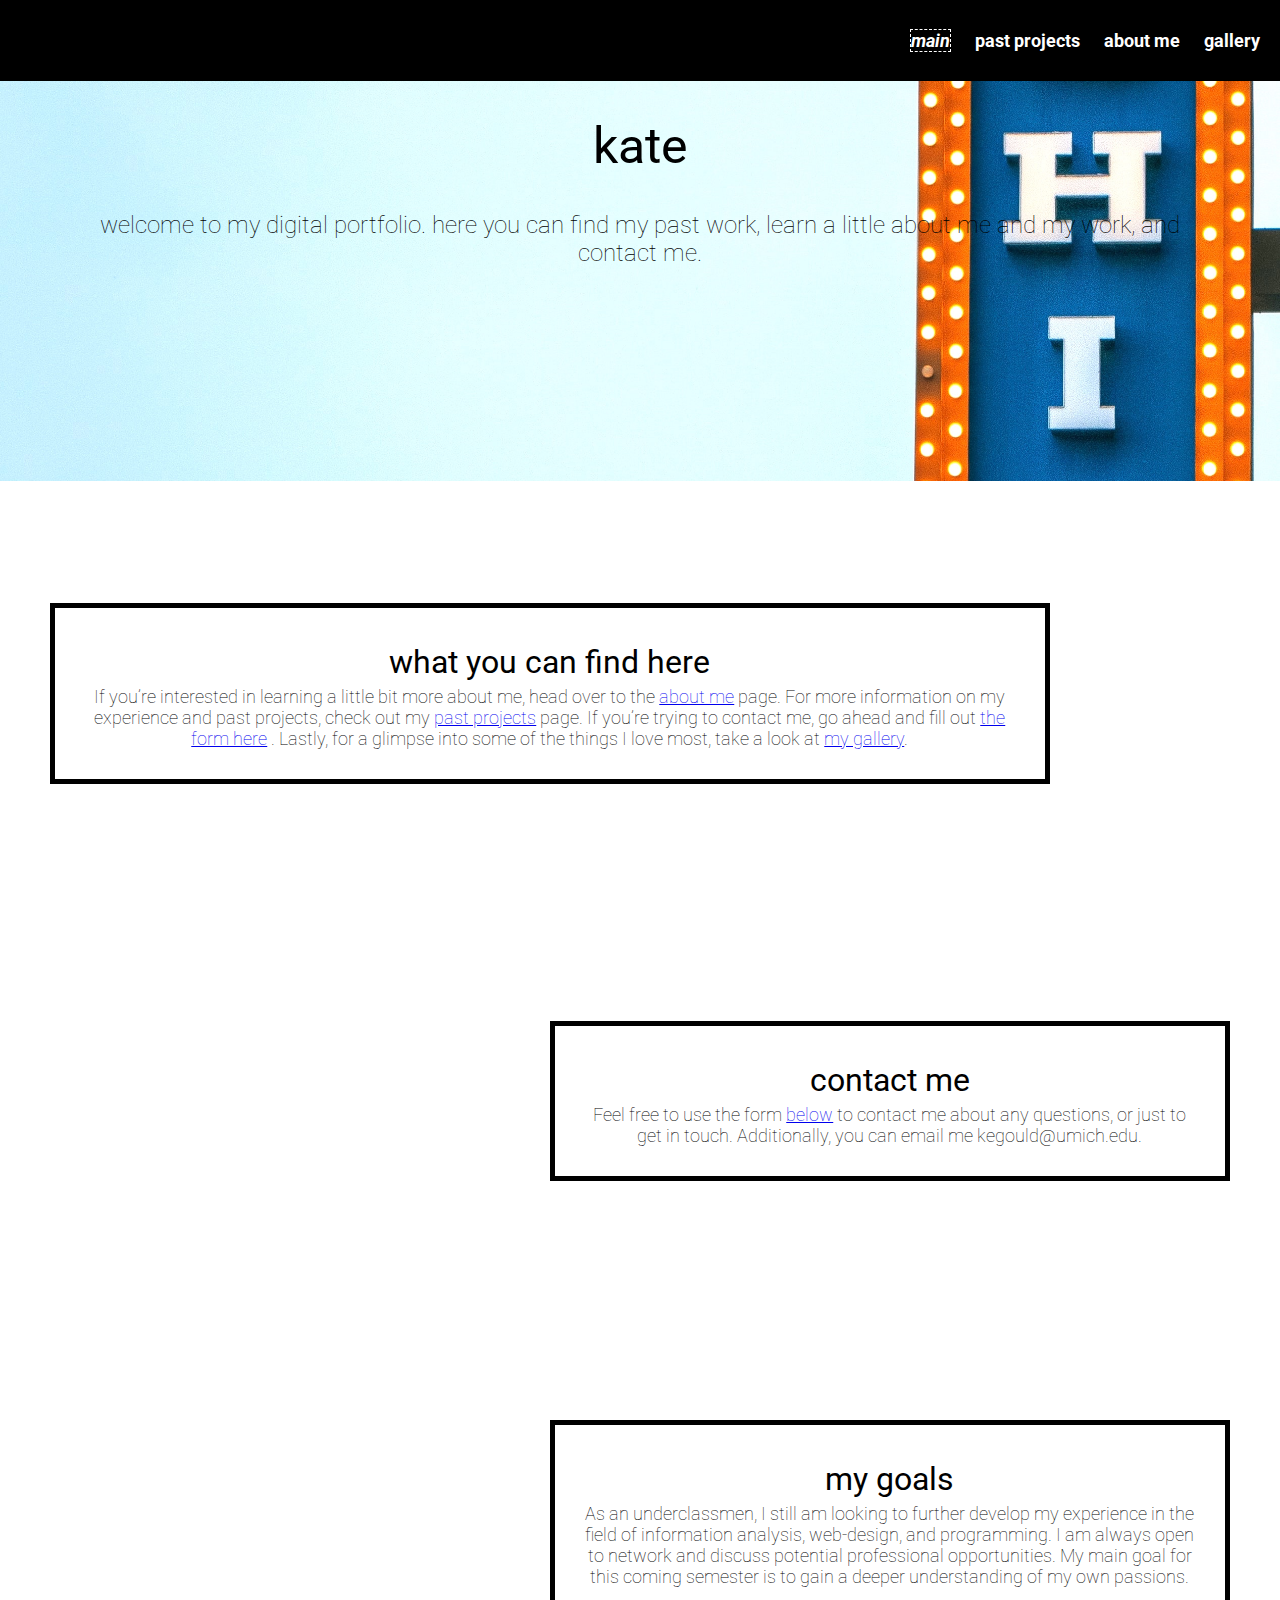
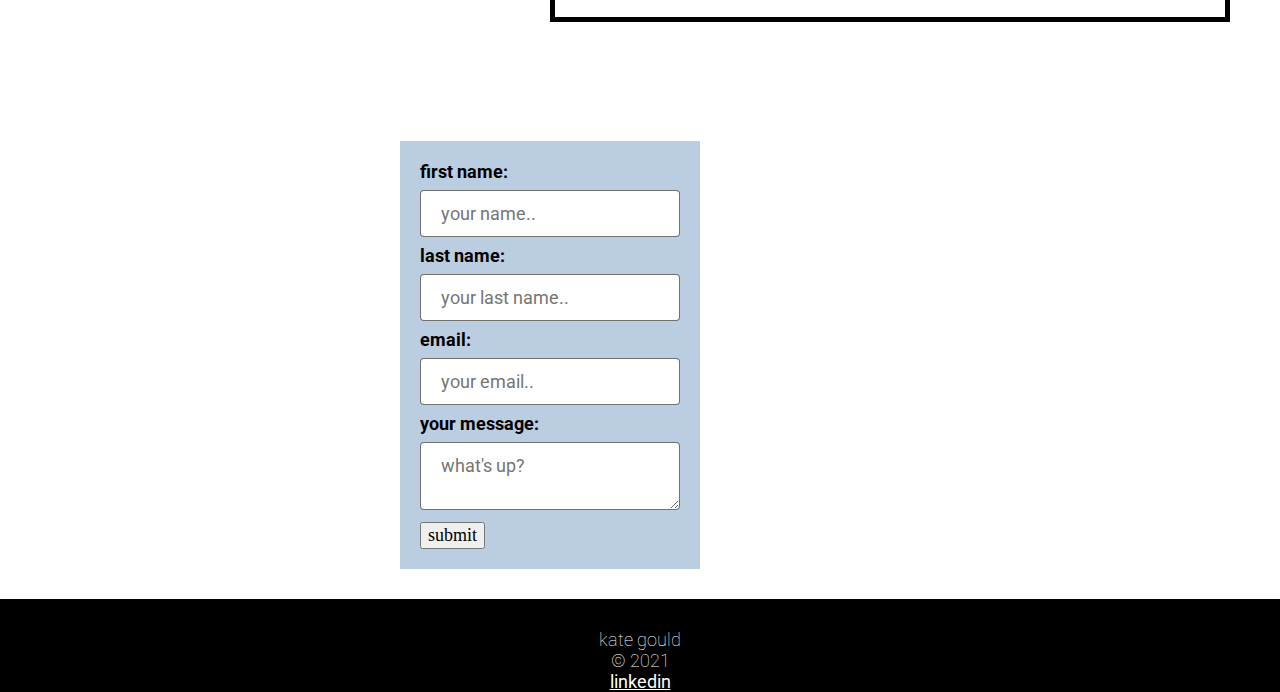
==== index.html @ f61a2356 "Add files via upload" ====
<!DOCTYPE html>
<html lang="en">
  <head>
    <meta charset="utf-8">
    <meta name="viewport" content="width=device-width, initial-scale=1.0">
    <link rel="stylesheet" type="text/css" href="css/html5reset.css">
    <link rel="stylesheet" type="text/css" href="css/style.css">
    <link rel="preconnect" href="https://fonts.gstatic.com">
    <link href="https://fonts.googleapis.com/css2?family=Roboto:wght@100;500&display=swap" rel="stylesheet">
    <title>Main page</title>
  </head>
  
  <body>
    <div class="skip"><a href="#main">skip to main content</a></div>
    <nav>
        <ul>
          <li><a href="index.html" class="current">main</a></li>
          <li><a href="projects.html">past projects</a></li>
          <li><a href="personal.html">about me</a></li>
          <li><a href="gallery.html">gallery</a></li>
         
        </ul>
      </nav>
    
      
    <header id="main" class="one">
      <h1><mark>kate</mark></h1>
      <p><mark>welcome to my digital portfolio. here you can find my past work, learn a little about me and my work, and contact me.</mark></p>
    </header>
   
  <main class="container">
    
    <div class="method text">
      <a id="method"></a>
      <h2>what you can find here</h2>
      <p>If you’re interested in learning a little bit more about me, head over to the <a href="personal.html">about me</a> page. For more information on my experience and past projects, check out my <a href="projects.html">past projects</a> page. If you’re trying to contact me, go ahead and fill out <a href="#form">the form here</a> . Lastly, for a glimpse into some of the things I love most, take a look at <a href="gallery.html">my gallery</a>.
      </p>
    </div>

    <div class="about text">
      <a id="about"></a>
      <h2>contact me</h2>
      <p  >Feel free to use the form <a href="#form">below</a> to contact me about any questions, or just to get in touch. Additionally, you can email me kegould@umich.edu.</p>
      
    </div>

    <div class="client text">
      <a id="client"></a>
      <h2>my goals</h2>
      <p>As an underclassmen, I still am looking to further develop my experience in the field of information analysis, web-design, and programming. I am always open to network and discuss potential professional opportunities. My main goal for this coming semester is to gain a deeper understanding of my own passions.
      </p>
    </div>

  <div class="form" id="form">
    <form action="https://formspree.io/f/xdopqpyg" method="POST">
      <label for="fname">first name:</label>
      <input type="text" id="fname" name="firstname" placeholder="your name..">

      <label for="lname">last name:</label>
      <input type="text" id="lname" name="lastname" placeholder="your last name..">
    
      <label for="email">email:</label>
      <input type="text" id="email" name="email" placeholder="your email..">
      
      <label for="note">your message:</label>
      <textarea id="note" name="note" placeholder="what's up?"></textarea>

      <button type="submit">submit</button>
    
    </form>

  </div>

  </main>
  <footer>
    <p>kate gould <br/>
      &copy; 2021</p>
      <a class="footer" href ="https://www.linkedin.com/in/kate-gould-599818201/" target="_blank">linkedin</a><br>
  </footer>
</html>
---- css/style.css ----
body{
  background-color: white;
  font-size: 18px;
  margin: 0;
  padding: 0;
  font-family: 'Roboto', sans-serif;
  font-weight:lighter;
}
p{
  font-weight:lighter;
}

h1{
  font-size: 50px;
  line-height: 1;
  padding: 40px 0;
  text-align: center;
  color:black;
  font-family: 'Roboto', sans-serif;
  font-weight:500;
}

h2{
  font-size: 32px;
  line-height: 1.5;
}

nav li{
  display:block;
  padding-right:20px;
  text-align:center;

}

nav{
  /*background-color: #c2d1e5;;*/
  /*background-color:#bde2f5;*/
  background-color: black;
  padding: 25px 0; 
  text-align: left;
}

footer{
  background-color: black;
  color: white;
  padding-top: 30px;
  margin-top:30px;
  text-align: center;
}
a.footer{
  color:white;
}

header p{
  color: black;
  text-transform:bold;
  font-size: 24px;
  padding: 0 100px;
  text-align: center;
 
 /* background-color: white;*/
  background-clip:content-box;
  
}
mark{
  /*background-color:white;*/
  font-weight:lighter;
}
h1 mark{
  font-weight:normal;
}

header p text{
  border:50px black solid;
}

nav a{
  text-decoration:none;
  color: white;
  font-weight: bold;

}
a:hover, a:focus{
  text-decoration:underline;
}


.skip a{
  background: white;
  left: 0;
  padding: 7px;
  -webkit-transition: top 1s ease-out;
  transition: top 1s ease-out;
  z-index: 1;
  position:absolute;
  top:-50px;
  

}
.skip a:focus{
  top:10px;

}
a:focus{
  border-top-style:dashed;
  border-bottom-style:dashed;
  border-top-width:2px;
  border-bottom-width:2px;
}
.container{
  display:grid;
  grid-template-columns: 1fr 3fr 3fr 1fr;
  grid-template-rows: auto auto auto auto;
  row-gap:20px;

}
a.current:link, a.current:visited{
  color:white;
  font-style:italic;
  border:1px dashed white;

}

.containerproject{
  display:grid;
  grid-template-columns: 1fr 3fr 3fr 1fr;
  grid-template-rows: auto auto auto auto auto auto auto auto;
  row-gap:20px;

}
.kglogo{
  grid-row:1/span 1;
  grid-column:2/span 2;
  border:5px solid black;
  display:block;
  padding:0;
}
.fintechimg{
  grid-row:3/span 1;
  grid-column:2/span 2;
  border:5px solid black;
  display:block;
  padding:0;
  
}
.f15img{
  grid-row:5/span 1;
  grid-column: 2/ span 2;
  border:5px solid black;
  display:block;
  padding:0;

}
.umsiimg{
  grid-row:7/span 1;
  grid-column: 2/span 2;
  border:5px solid black;
  display:block;
  padding:0;
}
header.one{
  background-attachment: fixed; /* Parallax effect */     
  background-position: center;  /* Parallax effect */
  background-repeat: no-repeat; /* Parallax effect */
  background-size: cover;       /* Parallax effect */
  color: white;
  height: 400px;                /* Parallax effect */
    
  margin-bottom:25px;
  background-color:white;
  background-image:url(../img/umich.jpg)
 

}

.about, .method, .client, .contacts{

  grid-column:2/span 2;
}

.about-image, .method-image, .client-image, .contact-image{

  grid-column:1/ -1;
  max-height:650px;
  overflow:hidden;
}

.kgsitedesign, .about-image{
   grid-row:2/ span 1;
   grid-column:2/span 2;

}

.mft, .method-image{
   grid-row:4/ span 1;
   grid-column:2/span 2;
}

.f15txt, .client-image{
    grid-row:6/ span 1;
    grid-column:2/span 2;
}

.riseuptxt, .contact-image{

    grid-row:8/ span 1;
    grid-column:2/span 2;
}

.text{
  background-color: rgba(255, 255, 255, .8);
  border: 5px solid black;
  padding: 30px;
  text-align:center;
  align-self:center;
  margin-top:0px;

}
.responsive {
    width: 100%;
  }
  /* GALLERY MOBILE CSS*/
.gallery-images {
    display: flex; 
    flex-direction: row;
    flex-wrap: wrap;
    margin: 20px;
    justify-content: center;
    align-content:center;
}
.gallery-images img{
    object-fit: cover;
    width: 100%;
    padding: 0 1px; 
    background-color: rgb(214, 214, 214);
    box-shadow: 0 4px 8px 0 rgba(0, 0, 0, 0.2), 0 6px 20px 0 rgba(0, 0, 0, 0.19);
}

/* GALLERY MOBILE CSS END*/
.about-me{
  text-align:center;
  padding-bottom:40px;
  padding-left:40px;
  padding-right:40px;
}
.about-txt{
  padding-top:20px;
}
.about-p{
  text-align:left;
  margin-top:0px;
  margin-left:10px;
  margin-right:10px;
  color:rgba(94, 94, 93, 0.877);
  margin-bottom:50px;
}
.about-header{
  margin-top:15px;
  margin-left:10px;
  text-align:center;
  padding:1em;
  font-size: 32px;
  line-height: 1.5;
}
.about-img{
  margin-top:15px;
  border:2px solid rgba(94, 94, 93, 0.877);
}
.contact-p{
  text-align:center;
  margin-top:0px;
  color:rgba(94, 94, 93, 0.877);
  margin-bottom:50px;
  margin-right:20px;
  margin-left:20px;
}
.form{
  grid-row:1/span 1;
  grid-column:3/span 2;
  padding:20px;
  background-color:#bbcde1;
}
label{
  font-weight:bold;
}
input[type=text], input[type=email], textarea{
  width: 100%;
  font-family: 'Roboto', sans-serif;
  padding: 12px 20px;
  margin: 8px 0;
  display: inline-block;
  border: 1px solid rgba(94, 94, 93, 0.877);;
  border-radius: 4px;
  box-sizing: border-box;
}
button{
  font-family:'Times New Roman', Times, serif;
  font-size:large;
}
.form{
  grid-column:2/span 2;
  grid-row:4/span 1;

}

figcaption{
  font-family:'roboto',sans-serif;
  font-weight:lighter;
}
@media all and (min-width: 880px){

  .form{
    margin-left:350px;
    margin-right:350px;
  }

  .about-me{
    display:grid;
    grid-template-columns: 0.5fr 1fr 1fr 0.5fr;
    grid-template-rows:.8fr .3fr;
    column-gap:100px;
  }

  img.about-img{
    width:80%;
    display:block;
    padding:0px;
    margin:0px;
    grid-column:3/span 1;
    grid-row:1/span 1;
    
  }
  img{
     width:100%;
  }
    
  nav{
    padding: 30px 0px;
    vertical-align:middle;
    text-align:right;
  }
  nav li{
    display:inline;
    padding-right:20px;
    text-align:center;
  
  }
  header{
    margin-bottom:0px;
  }

  .container{
    display:grid;
    grid-template-columns:50px auto 500px auto 50px;
    grid-template-rows:375px 400px 400px;
    margin-bottom:20px;
  }
  .containerproject{
    display:grid;
    grid-template-columns:50px auto 500px auto 50px;
    grid-template-rows:375px 400px 400px;
    margin-bottom:20px;
  }

  .about, .client{
    grid-column:3/span 2;
  }
  .method-image, .contact-image{
    grid-column:4/span 1;
    width:200px;
    margin-left:auto;
    margin-right:auto;
    margin-top:20%;
    /* border: 5px solid black;*/
  }
  header{
    height:10em;
  }

  .about-image, .client-image, .method, .contacts{
    grid-column:2/ span 2;
  }
  div.about:hover,div.method:hover,div.client:hover,div.contacts:hover{
    background-color:#bbcde1;
  }

  /* GALLERY DESKTOP CSS*/
  .gallery {
    display: flex; 
    flex-wrap: wrap; 
    flex-direction: row; 
    padding: 0 4px;
    margin: 15px;
    justify-content: center;
    align-content:center;
}
    
  .gallery-images{
      display: grid;
      grid-template: repeat(3, 300px) / repeat(3, 300px);
      
  }
  figcaption{
      overflow: auto;
  }

  .myfriends figure img{
      border: none;
      margin: 0px;
      padding: 0px;
      height: 300px;
      width: 300px;
      position: absolute;
  }

  .myfriends figure figcaption{
      background: rgba(250, 235, 215,.5);
      height: 300px;
      width: 300px;
      text-align: center;
      margin: auto;
      color: black;
      visibility: hidden;
      opacity: 0;
      position: relative;
      transition: opacity .2s, visibility .2s;
  }

  .myfriends figure:hover figcaption{
      visibility: visible;
      opacity: 1;
  }

  .k8justateex figure img{
      border: none;
      margin: 0px;
      padding: 0px;
      height: 300px;
      width: 300px;
      position: absolute;
  }

  .k8justateex figure figcaption{
      background: rgba(250, 235, 215,.5);
      height: 300px;
      width: 300px;
      text-align: center;
      margin: auto;
      color: black;
      visibility: hidden;
      opacity: 0;
      position: relative;
      transition: opacity .2s, visibility .2s;
  }

  .k8justateex figure:hover figcaption{
      visibility: visible;
      opacity: 1;
  }

  .parents figure img{
      border: none;
      margin: 0px;
      padding: 0px;
      height: 300px;
      width: 300px;
      position: absolute;
  }

  .parents figure figcaption{
      background: rgba(250, 235, 215,.5);
      height: 300px;
      width: 300px;
      text-align: center;
      margin: auto;
      color: black;
      visibility: hidden;
      opacity: 0;
      position: relative;
      transition: opacity .2s, visibility .2s;
  }

  .parents figure:hover figcaption{
      visibility: visible;
      opacity: 1;
  }

  .possumkingdom figure img{
      border: none;
      margin: 0px;
      padding: 0px;
      height: 300px;
      width: 300px;
      position: absolute;
  }

  .possumkingdom figure figcaption{
      background: rgba(250, 235, 215,.5);
      height: 300px;
      width: 300px;
      text-align: center;
      margin: auto;
      color: black;
      visibility: hidden;
      opacity: 0;
      position: relative;
      transition: opacity .2s, visibility .2s;
  }

  .possumkingdom figure:hover figcaption{
      visibility: visible;
      opacity: 1;
  }

  .roommate figure img{
      border: none;
      margin: 0px;
      padding: 0px;
      height: 300px;
      width: 300px;
      position: absolute;
  }

  .roommate figure figcaption{
      background: rgba(250, 235, 215,.5);
      height: 300px;
      width: 300px;
      text-align: center;
      margin: auto;
      color: black;
      visibility: hidden;
      opacity: 0;
      position: relative;
      transition: opacity .2s, visibility .2s;
  }

  .roommate figure:hover figcaption{
      visibility: visible;
      opacity: 1;
  }

  .campus figure img{
      border: none;
      margin: 0px;
      padding: 0px;
      height: 300px;
      width: 300px;
      position: absolute;
  }

  .campus figure figcaption{
      background: rgba(250, 235, 215,.5);
      height: 300px;
      width: 300px;
      text-align: center;
      margin: auto;
      color: black;
      visibility: hidden;
      opacity: 0;
      position: relative;
      transition: opacity .2s, visibility .2s;
  }

  .campus figure:hover figcaption{
      visibility: visible;
      opacity: 1;
  }

  .dogs figure img{
      border: none;
      margin: 0px;
      padding: 0px;
      height: 300px;
      width: 300px;
      position: absolute;
  }

  .dogs figure figcaption{
      background: rgba(250, 235, 215,.5);
      height: 300px;
      width: 300px;
      text-align: center;
      margin: auto;
      color: black;
      visibility: hidden;
      opacity: 0;
      position: relative;
      transition: opacity .2s, visibility .2s;
  }
  .dogs figure:hover figcaption{
      visibility: visible;
      opacity: 1;
  }

  .fishing figure img{
      border: none;
      margin: 0px;
      padding: 0px;
      height: 300px;
      width: 300px;
      position: absolute;
  }
  .fishing figure figcaption{
      background: rgba(250, 235, 215,.5);
      height: 300px;
      width: 300px;
      text-align: center;
      margin: auto;
      color: black;
      visibility: hidden;
      opacity: 0;
      position: relative;
      transition: opacity .2s, visibility .2s;
  }
  .fishing figure:hover figcaption{
      visibility: visible;
      opacity: 1;
  }
  .fthe15ex figure img{
      border: none;
      margin: 0px;
      padding: 0px;
      height: 300px;
      width: 300px;
      position: absolute;
  }
  .fthe15ex figure figcaption{
      background: rgba(250, 235, 215,.5);
      height: 300px;
      width: 300px;
      text-align: center;
      margin: auto;
      color: black;
      visibility: hidden;
      opacity: 0;
      position: relative;
      transition: opacity .2s, visibility .2s;
  }
  .fthe15ex figure:hover figcaption{
      visibility: visible;
      opacity: 1;
  }
  /* END DESKTOP TM */
  p.about-p{
      text-align:center;
      padding:.5em;
      display:block;
      
  }
  img.about-image{
    width:50%;
  }
  p.about-txt{
      padding:1em;
      text-align:left;
      display:inline-block;
      grid-column:2/span 1;
  }
  img.about-image{
      display:block;
      margin:10px;
      width:50%;
  }
  .about,.method,.client,.contact{
    margin-bottom:0px;
    margin-top:0px;
  }

@media screen and (prefers-reduced-motion: reduce){
  html{
      scroll-behavior: auto; /* Removes scroll animation */
  }

  .skip a{
    -webkit-transition: none; /* sets to default setting */
    transition: none;        /* sets to default setting */
   }

  /*Turn off parallax*/
  header{
    background-attachment: initial;
  }
}
}
  /* IPAD VIEW @media screen and ((min-width: 760px) and (max-width: 1024px))*/
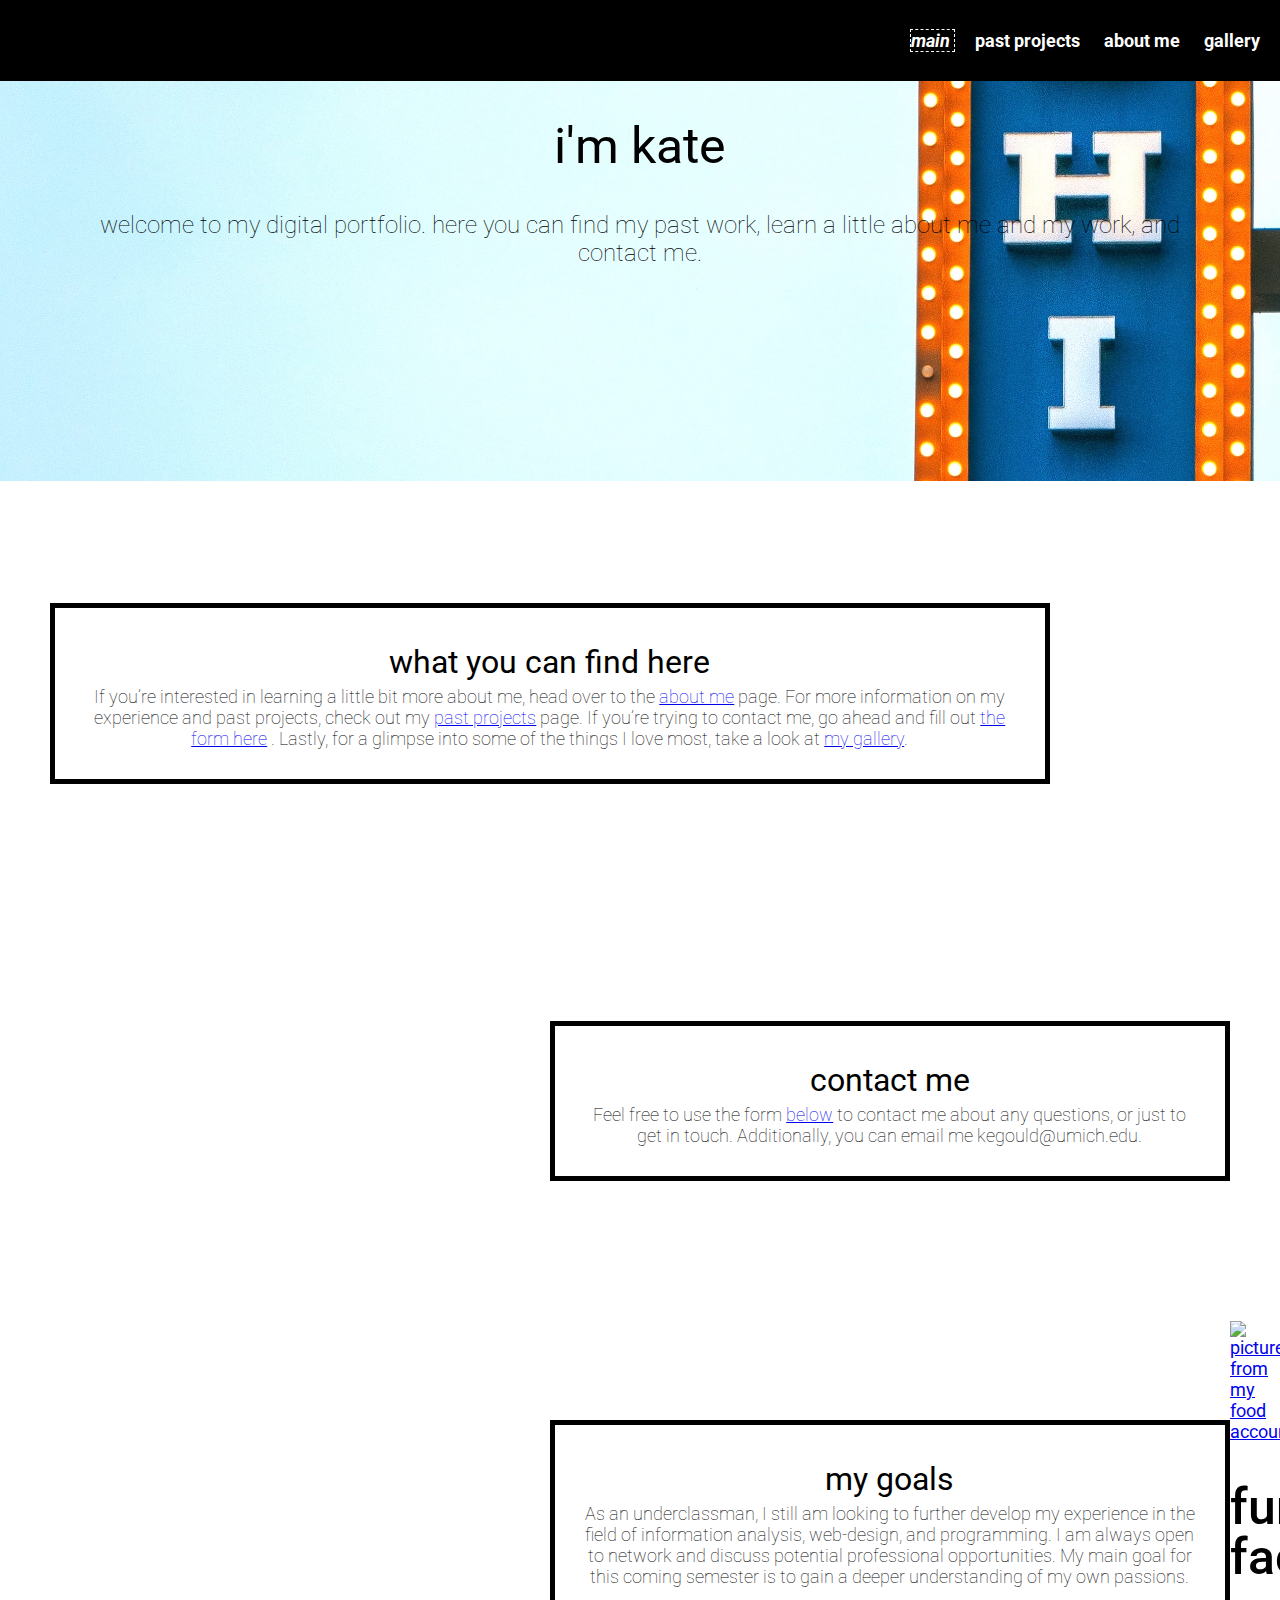
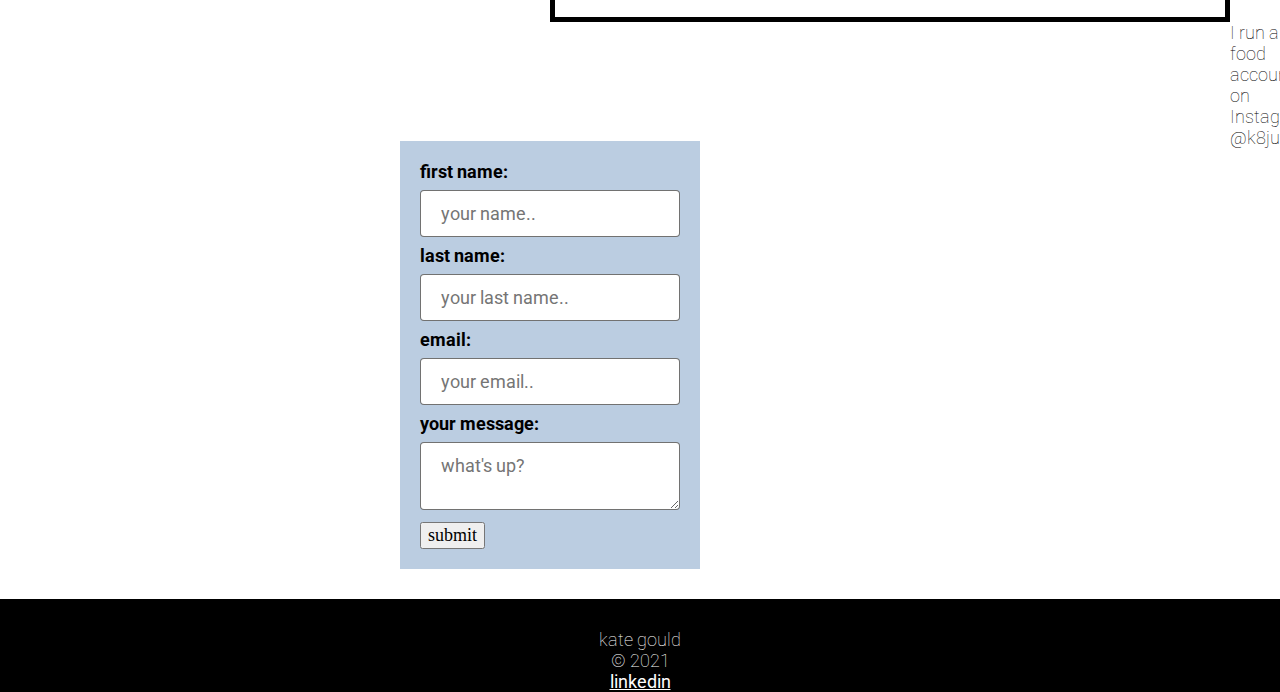
==== commit bd991c72: "Add files via upload" ====
--- a/index.html
+++ b/index.html
@@ -3,32 +3,42 @@
   <head>
     <meta charset="utf-8">
     <meta name="viewport" content="width=device-width, initial-scale=1.0">
+    <link rel="shortcut icon" type="image/png" href="img/favicon.png">
     <link rel="stylesheet" type="text/css" href="css/html5reset.css">
     <link rel="stylesheet" type="text/css" href="css/style.css">
     <link rel="preconnect" href="https://fonts.gstatic.com">
     <link href="https://fonts.googleapis.com/css2?family=Roboto:wght@100;500&display=swap" rel="stylesheet">
-    <title>Main page</title>
+    <title>Kate Gould</title>
+
+    <script async src="https://www.googletagmanager.com/gtag/js?id=G-G7MLPRP7H0"></script>
+    <script>
+      window.dataLayer = window.dataLayer || [];
+      function gtag(){dataLayer.push(arguments);}
+      gtag('js', new Date());
+
+      gtag('config', 'G-G7MLPRP7H0');
+    </script>
   </head>
-  
+
   <body>
     <div class="skip"><a href="#main">skip to main content</a></div>
-    <nav>
+    <nav class="sticky" id="navbar">
         <ul>
-          <li><a href="index.html" class="current">main</a></li>
-          <li><a href="projects.html">past projects</a></li>
-          <li><a href="personal.html">about me</a></li>
-          <li><a href="gallery.html">gallery</a></li>
+          <li><a href="index.html" class="current"> main </a></li>
+          <li><a href="projects.html"> past projects </a></li>
+          <li><a href="personal.html"> about me </a></li>
+          <li><a href="gallery.html"> gallery </a></li>
          
         </ul>
       </nav>
     
       
-    <header id="main" class="one">
-      <h1><mark>kate</mark></h1>
+    <header class="one">
+      <h1><mark>i'm kate</mark></h1>
       <p><mark>welcome to my digital portfolio. here you can find my past work, learn a little about me and my work, and contact me.</mark></p>
     </header>
    
-  <main class="container">
+  <main class="container" id="main">
     
     <div class="method text">
       <a id="method"></a>
@@ -47,8 +57,23 @@
     <div class="client text">
       <a id="client"></a>
       <h2>my goals</h2>
-      <p>As an underclassmen, I still am looking to further develop my experience in the field of information analysis, web-design, and programming. I am always open to network and discuss potential professional opportunities. My main goal for this coming semester is to gain a deeper understanding of my own passions.
+      <p>As an underclassman, I still am looking to further develop my experience in the field of information analysis, web-design, and programming. I am always open to network and discuss potential professional opportunities. My main goal for this coming semester is to gain a deeper understanding of my own passions.
       </p>
+    </div>
+
+    <div class="flip-card">
+      <div class="flip-card-inner">
+        <a href="#">
+          <div class="flip-card-front">
+            <img src="img/flip1.png" alt="picture from my food account" style="width:400px;height:265px;">
+        </div>
+      </a>
+        <div class="flip-card-back">
+          <h1>fun fact:</h1>
+          <p>I run a food account on Instagram</p>
+          <p>@k8justate</p>
+        </div>
+      </div>
     </div>
 
   <div class="form" id="form">
@@ -77,4 +102,19 @@
       &copy; 2021</p>
       <a class="footer" href ="https://www.linkedin.com/in/kate-gould-599818201/" target="_blank">linkedin</a><br>
   </footer>
+
+  <script>
+    window.onscroll = function() {myFunction()};
+    var navbar = document.getElementById("navbar");
+    var sticky = navbar.offsetTop;
+    function myFunction() {
+      if (window.pageYOffset >= sticky) {
+        navbar.classList.add("sticky")
+    } else {
+      navbar.classList.remove("sticky");
+    }
+}
+
+  </script>
+  </body>
 </html>--- a/css/style.css
+++ b/css/style.css
@@ -306,8 +306,13 @@
 figcaption{
   font-family:'roboto',sans-serif;
   font-weight:lighter;
-}
-@media all and (min-width: 880px){
+  text-align:center;
+}
+
+
+
+/*below is desktop view me thinks USED TO BE 880 PX I CHANGED TO 1024 PX */
+@media all and (min-width: 1024px){
 
   .form{
     margin-left:350px;
@@ -665,6 +670,51 @@
     margin-bottom:0px;
     margin-top:0px;
   }
+}
+  /*Tablet view */
+
+@media screen and (min-width: 760px) and (max-width: 1025px) and (-webkit-min-device-pixel-ratio: 1) {
+  header.one{
+    background-image:url(../img/ipadbg.png);
+    height:450px;
+  }
+  .kglogo,.fintechimg,.f15img,.umsiimg{
+    margin-left:auto;
+    margin-right:auto;
+    width:450px;
+  }
+  .about-img{
+    width:450px;
+  }
+  .gallery-images{
+    width:642px;
+    margin-left:auto;
+    margin-right:auto;
+  }
+  nav li{
+    display:inline;
+    text-align:center;
+    margin-left:25px;
+  }
+  nav{
+    padding:10px;
+  }
+  .sticky{
+    position:fixed;
+    top:0;
+    width:100%;
+  }
+  h1{
+    margin-top:40px;
+    text-align:center;
+  
+  }
+  .containerproject{
+    grid-template-columns: 1fr 1.5fr 1.5fr 1fr;
+  }
+}
+
+
 
 @media screen and (prefers-reduced-motion: reduce){
   html{
@@ -681,5 +731,3 @@
     background-attachment: initial;
   }
 }
-}
-  /* IPAD VIEW @media screen and ((min-width: 760px) and (max-width: 1024px))*/ 